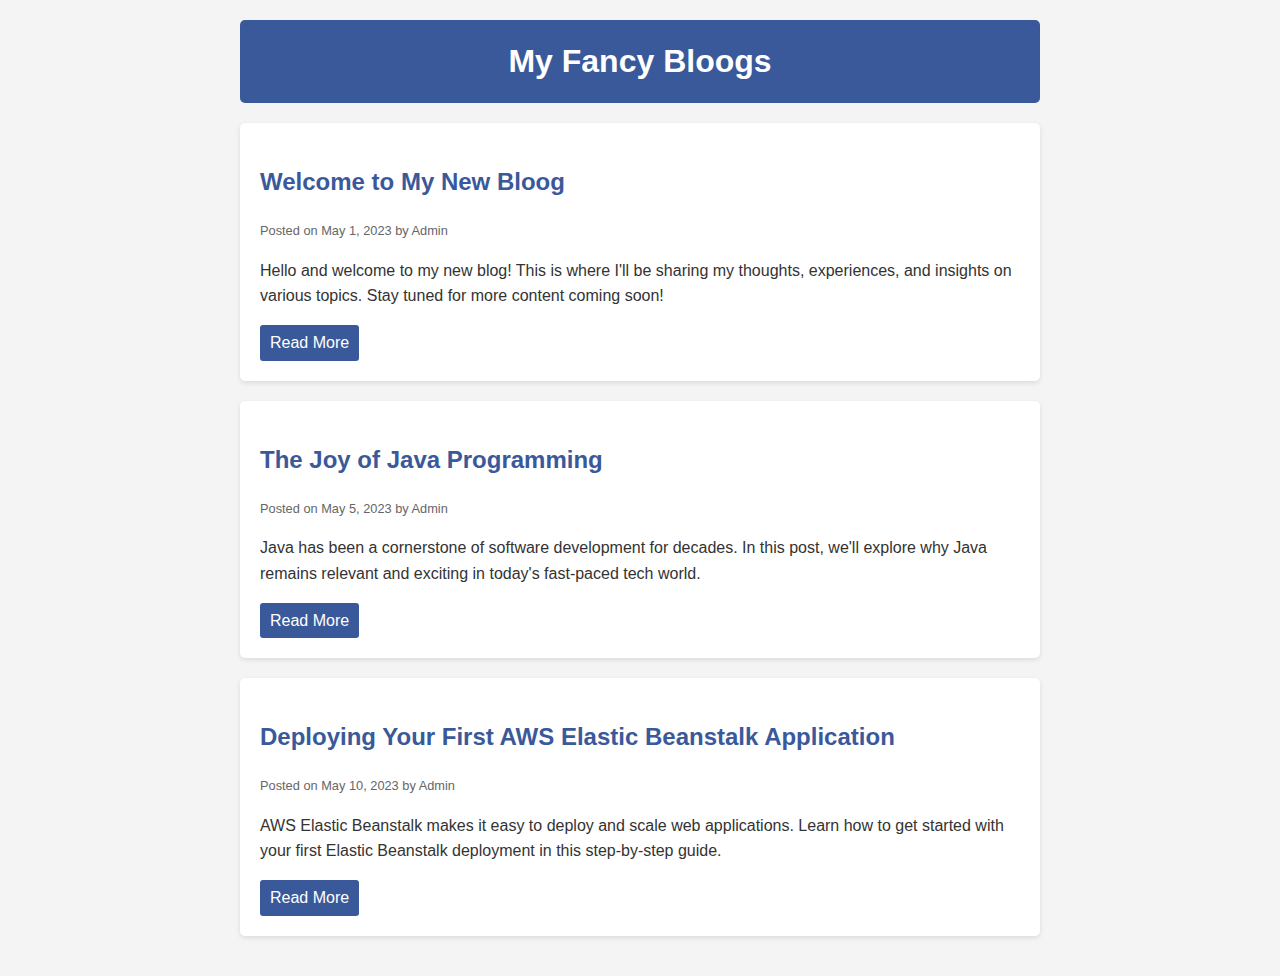
==== index.html @ 9223dd53 "KAN-2-mac3" ====
<!DOCTYPE html>
<html lang="en">
<head>
    <meta charset="UTF-8">
    <meta name="viewport" content="width=device-width, initial-scale=1.0">
    <title>My Fancy Blog</title>
    <style>
        body {
            font-family: 'Segoe UI', Tahoma, Geneva, Verdana, sans-serif;
            line-height: 1.6;
            color: #333;
            max-width: 800px;
            margin: 0 auto;
            padding: 20px;
            background-color: #f4f4f4;
        }
        header {
            background-color: #3A599A;
            color: #fff;
            text-align: center;
            padding: 1em;
            border-radius: 5px;
        }
        h1 {
            margin: 0;
        }
        .post {
            background-color: #fff;
            margin: 20px 0;
            padding: 20px;
            border-radius: 5px;
            box-shadow: 0 2px 5px rgba(0,0,0,0.1);
        }
        .post h2 {
            color: #3A599A;
        }
        .post-meta {
            font-size: 0.8em;
            color: #666;
            margin-bottom: 10px;
        }
        .read-more {
            display: inline-block;
            background-color: #3A599A;
            color: #fff;
            padding: 5px 10px;
            text-decoration: none;
            border-radius: 3px;
        }
        .read-more:hover {
            background-color: #2A498A;
        }
    </style>
</head>
<body>
    <header>
        <h1>My Fancy Bloogs</h1>
    </header>
    
    <main>
        <article class="post">
            <h2>Welcome to My New Bloog</h2>
            <div class="post-meta">Posted on May 1, 2023 by Admin</div>
            <p>Hello and welcome to my new blog! This is where I'll be sharing my thoughts, experiences, and insights on various topics. Stay tuned for more content coming soon!</p>
            <a href="#" class="read-more">Read More</a>
        </article>

        <article class="post">
            <h2>The Joy of Java Programming</h2>
            <div class="post-meta">Posted on May 5, 2023 by Admin</div>
            <p>Java has been a cornerstone of software development for decades. In this post, we'll explore why Java remains relevant and exciting in today's fast-paced tech world.</p>
            <a href="#" class="read-more">Read More</a>
        </article>

        <article class="post">
            <h2>Deploying Your First AWS Elastic Beanstalk Application</h2>
            <div class="post-meta">Posted on May 10, 2023 by Admin</div>
            <p>AWS Elastic Beanstalk makes it easy to deploy and scale web applications. Learn how to get started with your first Elastic Beanstalk deployment in this step-by-step guide.</p>
            <a href="#" class="read-more">Read More</a>
        </article>
    </main>
</body>
</html>
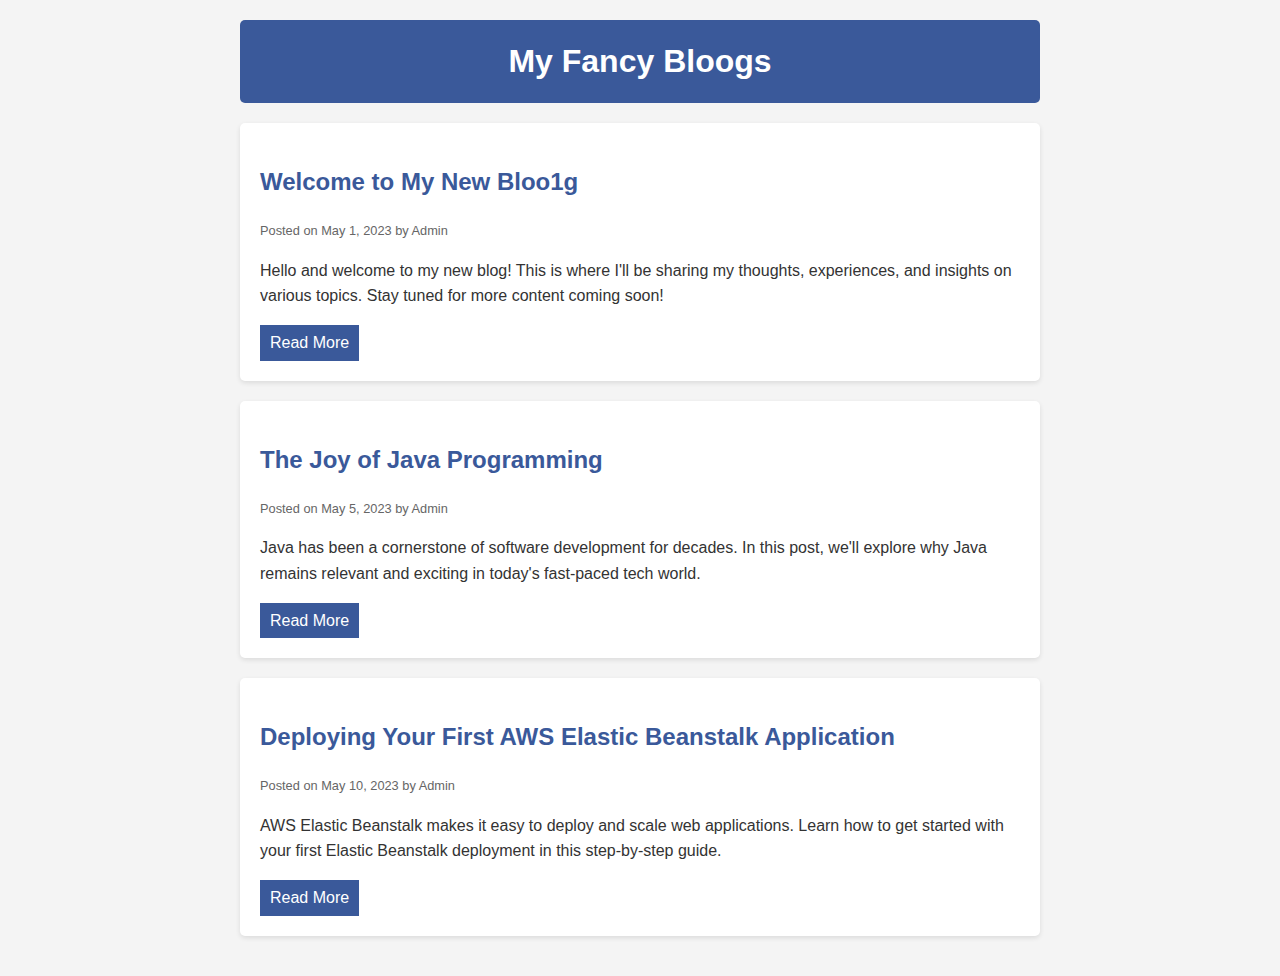
==== commit cf07b1b3: "KAN-2-mac3.1" ====
--- a/index.html
+++ b/index.html
@@ -44,7 +44,7 @@
             background-color: #3A599A;
             color: #fff;
             padding: 5px 10px;
-            text-decoration: none;
+            text-decoration: none;s
             border-radius: 3px;
         }
         .read-more:hover {
@@ -59,7 +59,7 @@
     
     <main>
         <article class="post">
-            <h2>Welcome to My New Bloog</h2>
+            <h2>Welcome to My New Bloo1g</h2>
             <div class="post-meta">Posted on May 1, 2023 by Admin</div>
             <p>Hello and welcome to my new blog! This is where I'll be sharing my thoughts, experiences, and insights on various topics. Stay tuned for more content coming soon!</p>
             <a href="#" class="read-more">Read More</a>
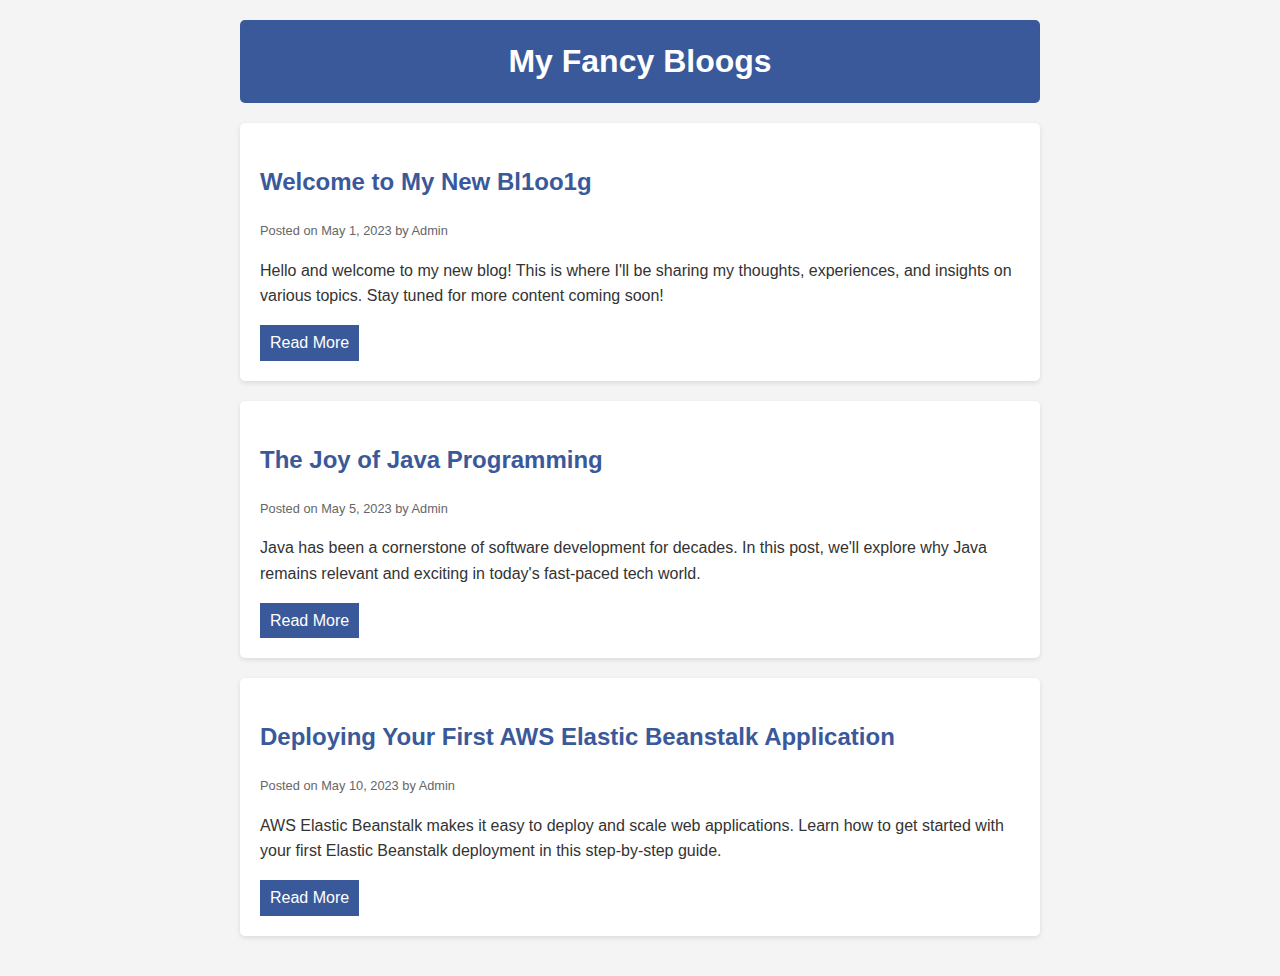
==== commit 8af15b89: "KAN-3-mac" ====
--- a/index.html
+++ b/index.html
@@ -59,7 +59,7 @@
     
     <main>
         <article class="post">
-            <h2>Welcome to My New Bloo1g</h2>
+            <h2>Welcome to My New Bl1oo1g</h2>
             <div class="post-meta">Posted on May 1, 2023 by Admin</div>
             <p>Hello and welcome to my new blog! This is where I'll be sharing my thoughts, experiences, and insights on various topics. Stay tuned for more content coming soon!</p>
             <a href="#" class="read-more">Read More</a>
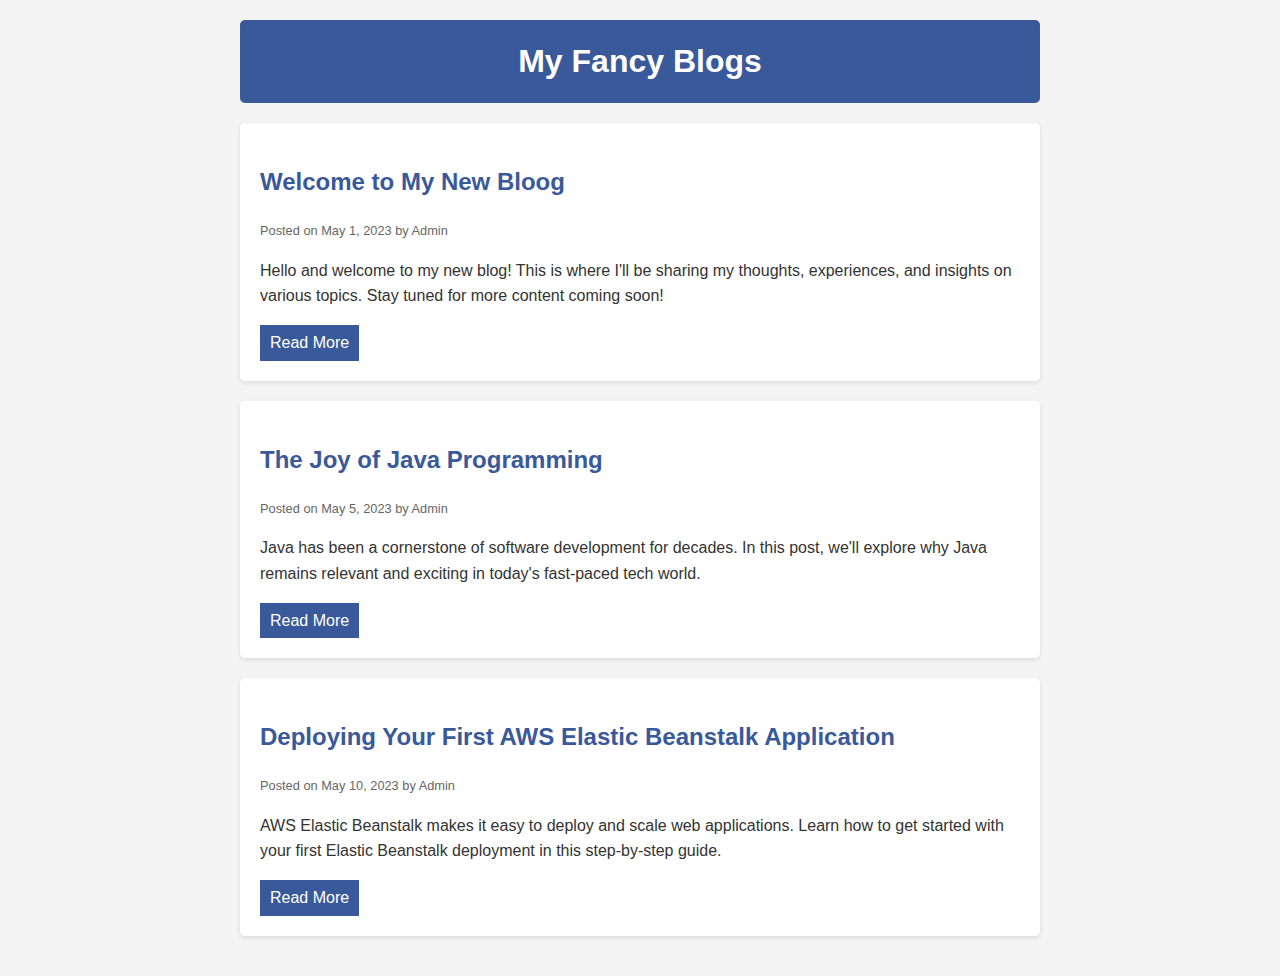
==== commit c2057893: "KAN-3-MAC-1" ====
--- a/index.html
+++ b/index.html
@@ -54,12 +54,12 @@
 </head>
 <body>
     <header>
-        <h1>My Fancy Bloogs</h1>
+        <h1>My Fancy Blogs</h1>
     </header>
     
     <main>
         <article class="post">
-            <h2>Welcome to My New Bl1oo1g</h2>
+            <h2>Welcome to My New Bloog</h2>
             <div class="post-meta">Posted on May 1, 2023 by Admin</div>
             <p>Hello and welcome to my new blog! This is where I'll be sharing my thoughts, experiences, and insights on various topics. Stay tuned for more content coming soon!</p>
             <a href="#" class="read-more">Read More</a>
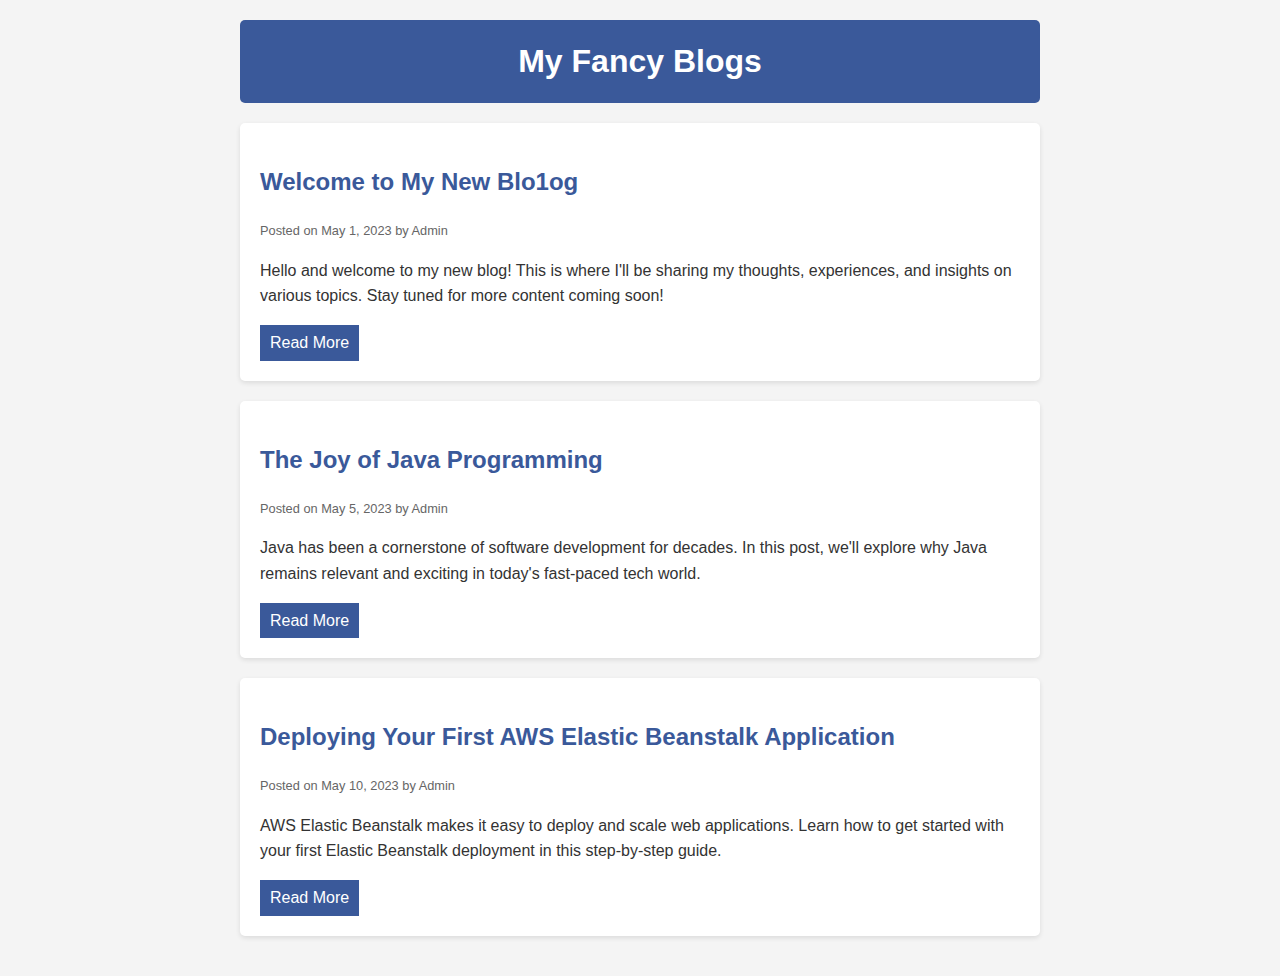
==== commit c3aa09e1: "KAN-10-update2" ====
--- a/index.html
+++ b/index.html
@@ -59,7 +59,7 @@
     
     <main>
         <article class="post">
-            <h2>Welcome to My New Bloog</h2>
+            <h2>Welcome to My New Blo1og</h2>
             <div class="post-meta">Posted on May 1, 2023 by Admin</div>
             <p>Hello and welcome to my new blog! This is where I'll be sharing my thoughts, experiences, and insights on various topics. Stay tuned for more content coming soon!</p>
             <a href="#" class="read-more">Read More</a>
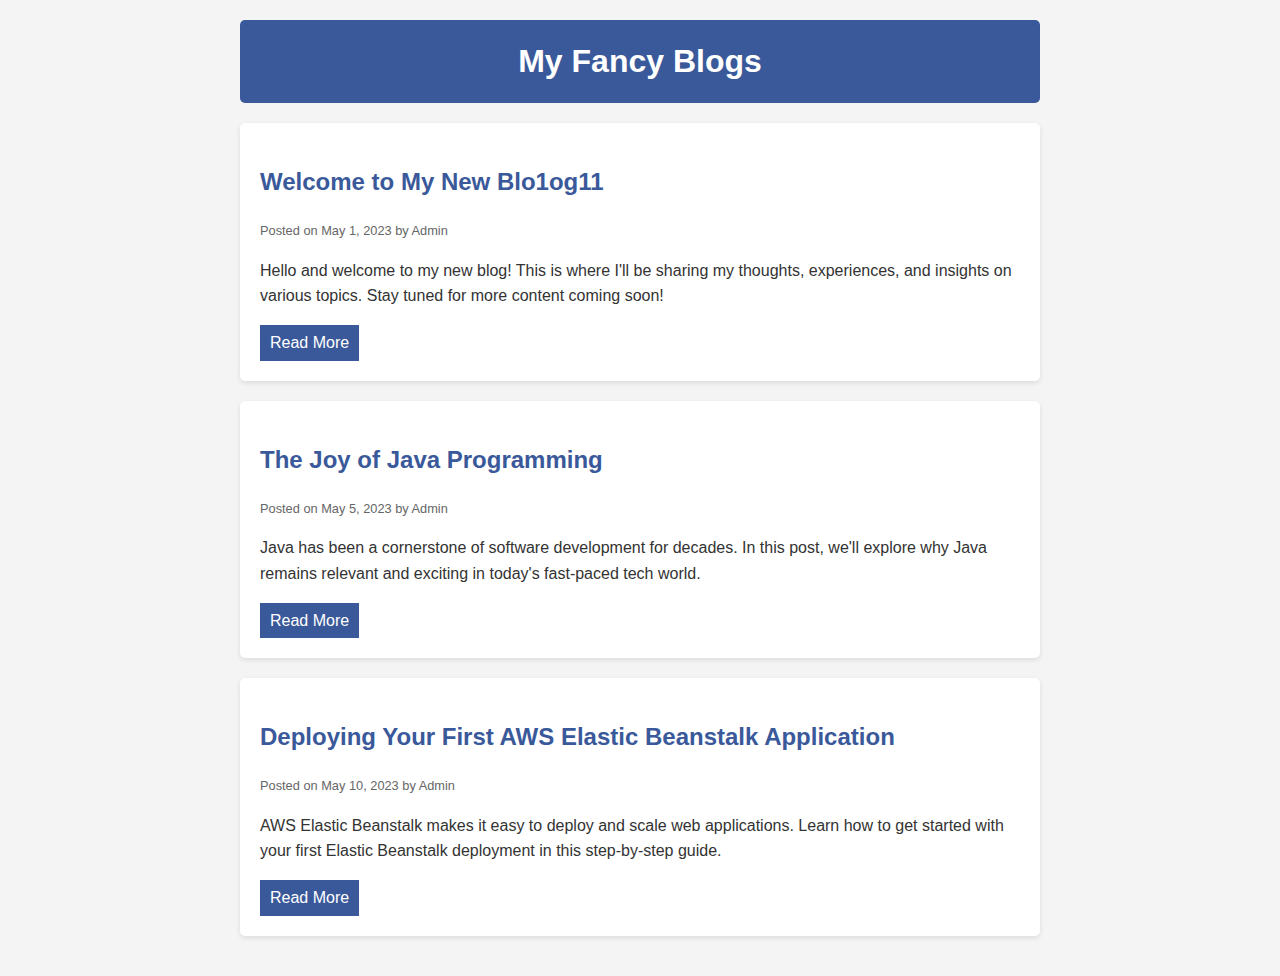
==== commit cdf602c5: "KAN-11-MAC" ====
--- a/index.html
+++ b/index.html
@@ -59,7 +59,7 @@
     
     <main>
         <article class="post">
-            <h2>Welcome to My New Blo1og</h2>
+            <h2>Welcome to My New Blo1og11</h2>
             <div class="post-meta">Posted on May 1, 2023 by Admin</div>
             <p>Hello and welcome to my new blog! This is where I'll be sharing my thoughts, experiences, and insights on various topics. Stay tuned for more content coming soon!</p>
             <a href="#" class="read-more">Read More</a>
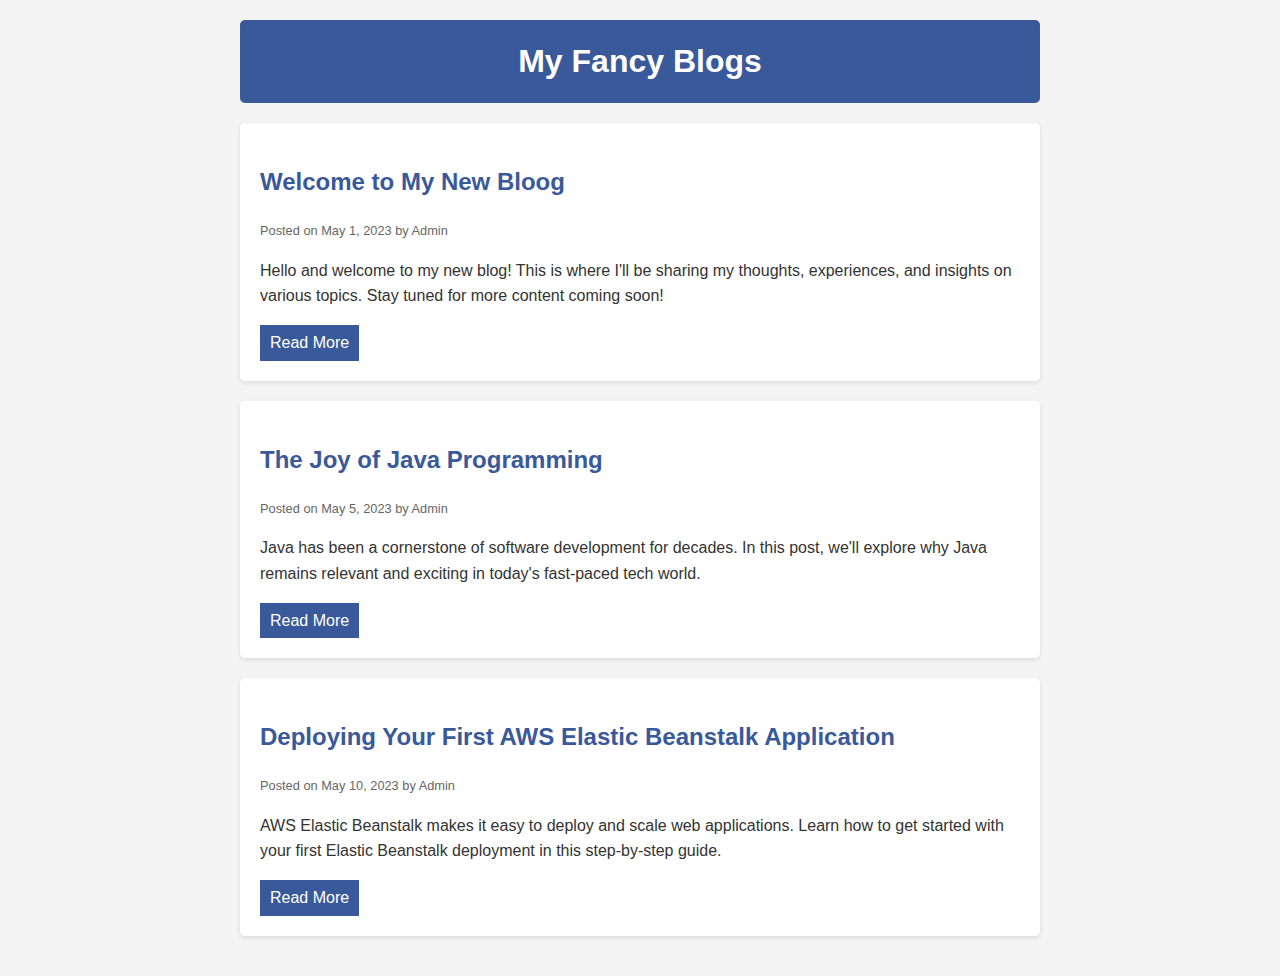
==== commit 41ddebf9: "KAN-11-MAC" ====
--- a/index.html
+++ b/index.html
@@ -59,7 +59,7 @@
     
     <main>
         <article class="post">
-            <h2>Welcome to My New Blo1og11</h2>
+            <h2>Welcome to My New Bloog</h2>
             <div class="post-meta">Posted on May 1, 2023 by Admin</div>
             <p>Hello and welcome to my new blog! This is where I'll be sharing my thoughts, experiences, and insights on various topics. Stay tuned for more content coming soon!</p>
             <a href="#" class="read-more">Read More</a>
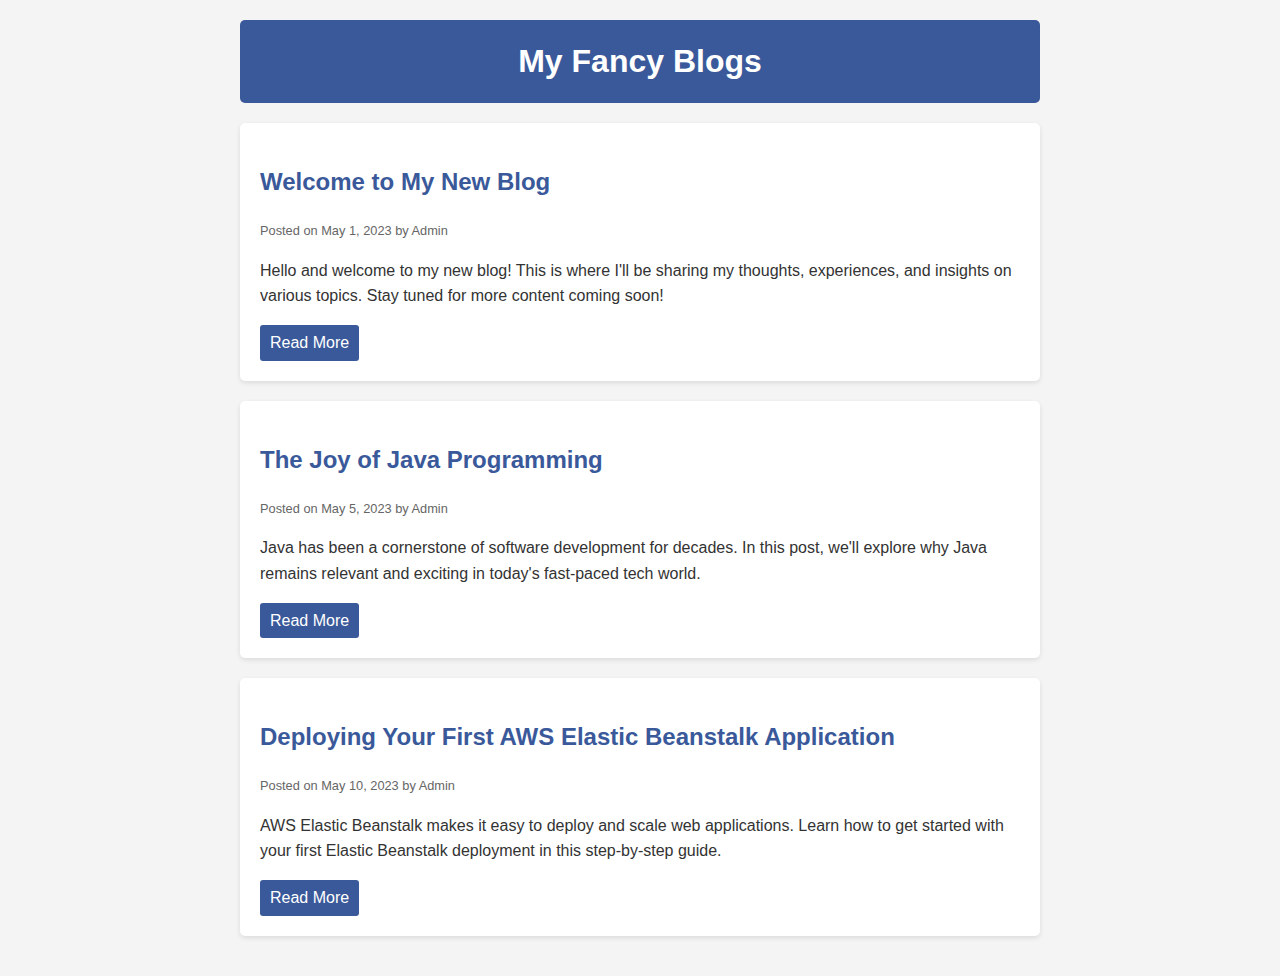
==== commit b3d01fa2: "KAN-11-PC-Add" ====
--- a/index.html
+++ b/index.html
@@ -44,7 +44,7 @@
             background-color: #3A599A;
             color: #fff;
             padding: 5px 10px;
-            text-decoration: none;s
+            text-decoration: none;
             border-radius: 3px;
         }
         .read-more:hover {
@@ -59,7 +59,7 @@
     
     <main>
         <article class="post">
-            <h2>Welcome to My New Bloog</h2>
+            <h2>Welcome to My New Blog</h2>
             <div class="post-meta">Posted on May 1, 2023 by Admin</div>
             <p>Hello and welcome to my new blog! This is where I'll be sharing my thoughts, experiences, and insights on various topics. Stay tuned for more content coming soon!</p>
             <a href="#" class="read-more">Read More</a>
